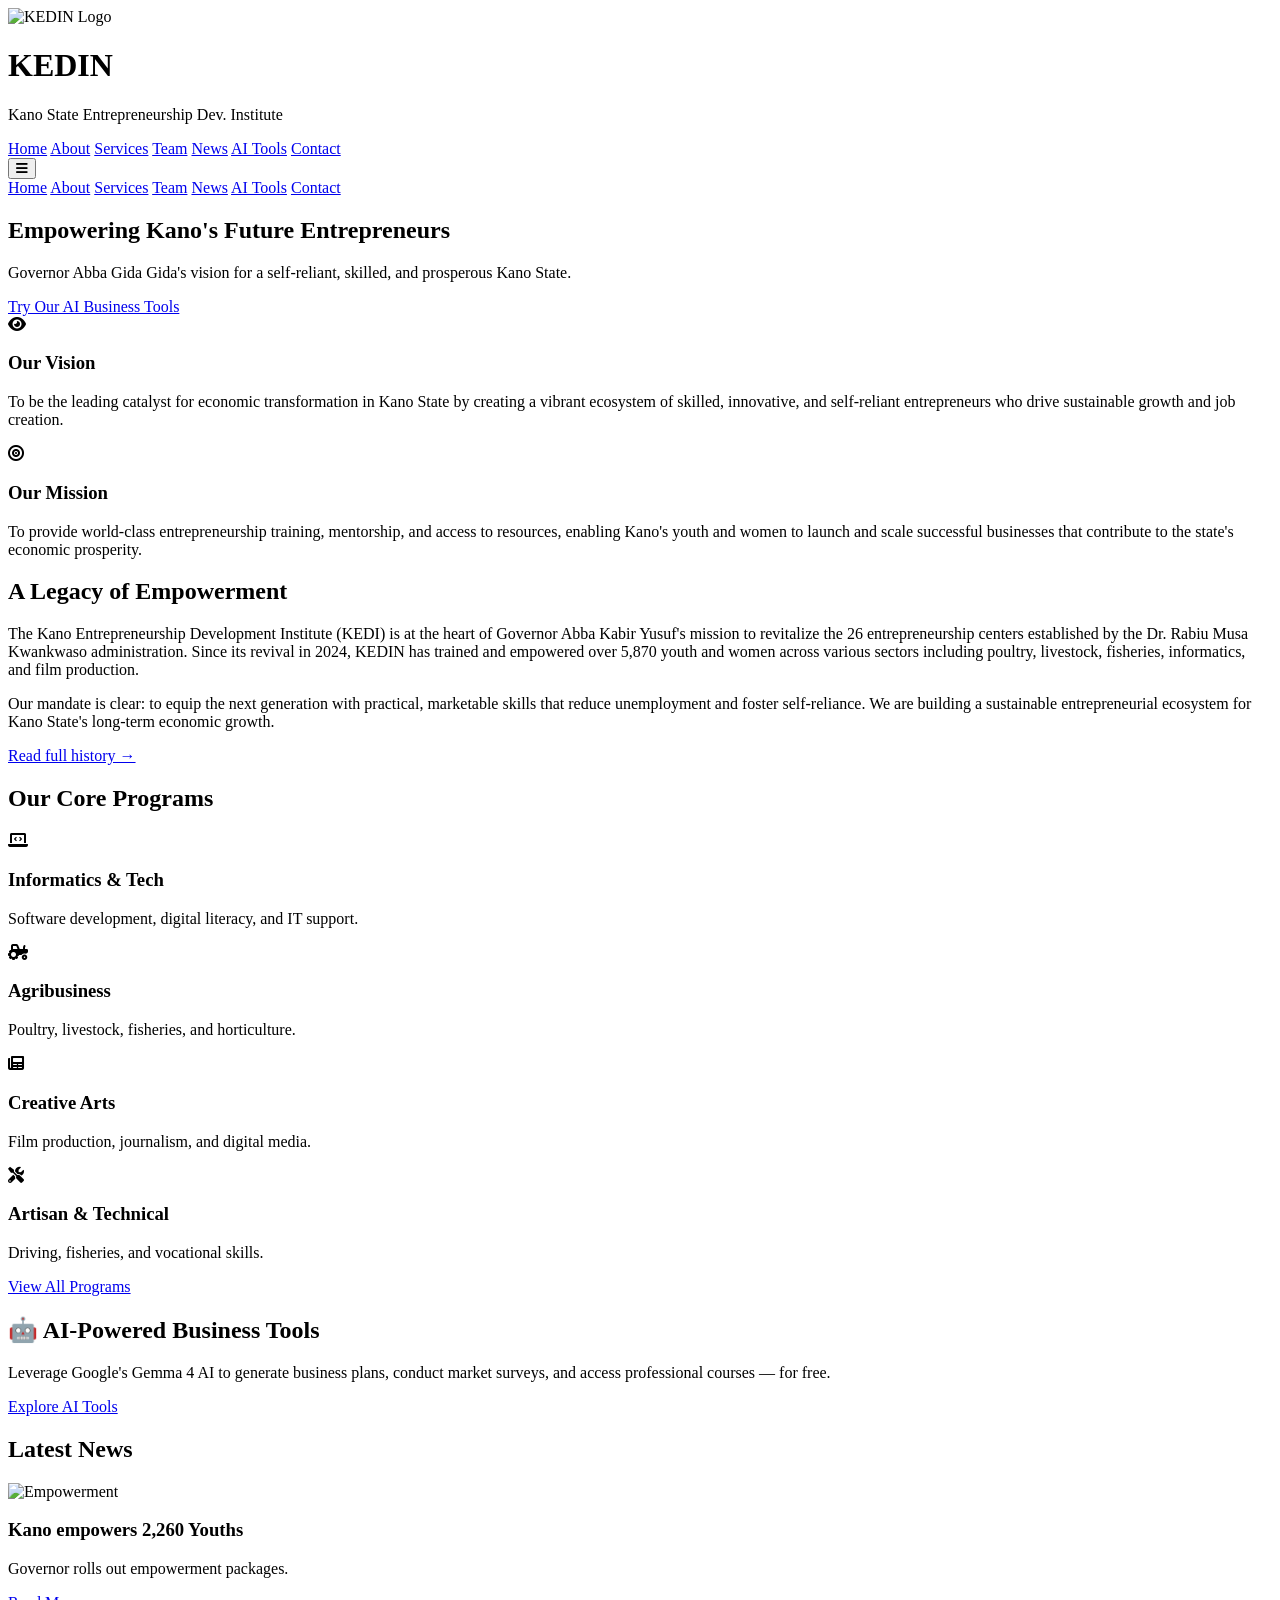
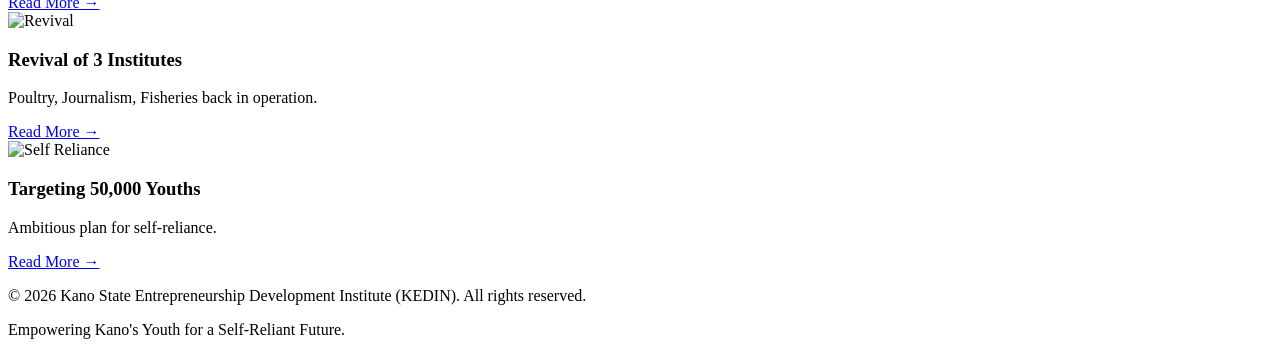
==== index.html @ 8b66e17a "Create index.html" ====
<!DOCTYPE html>
<html lang="en">
<head>
    <meta charset="UTF-8">
    <meta name="viewport" content="width=device-width, initial-scale=1.0">
    <title>Kano State Entrepreneurship Development Institute (KEDIN) - Home</title>
    <script src="https://cdn.tailwindcss.com"></script>
    <link rel="stylesheet" href="https://cdnjs.cloudflare.com/ajax/libs/font-awesome/6.0.0-beta3/css/all.min.css">
    <link rel="stylesheet" href="css/style.css">
</head>
<body class="bg-gray-50">

    <!-- HEADER (identical across all pages, you can copy this block) -->
    <header class="bg-white shadow-md sticky top-0 z-50">
        <div class="container mx-auto px-4 py-3 flex items-center justify-between">
            <div class="flex items-center space-x-3">
                <img src="images/logo.png" alt="KEDIN Logo" class="w-12 h-12 object-contain">
                <div>
                    <h1 class="text-xl font-bold text-gray-800">KEDIN</h1>
                    <p class="text-xs text-gray-500">Kano State Entrepreneurship Dev. Institute</p>
                </div>
            </div>
            <nav class="hidden md:flex space-x-8 font-medium">
                <a href="index.html" class="nav-link text-green-700 border-b-2 border-green-700 pb-1">Home</a>
                <a href="about.html" class="nav-link text-gray-600 hover:text-green-700">About</a>
                <a href="services.html" class="nav-link text-gray-600 hover:text-green-700">Services</a>
                <a href="team.html" class="nav-link text-gray-600 hover:text-green-700">Team</a>
                <a href="news.html" class="nav-link text-gray-600 hover:text-green-700">News</a>
                <a href="ai-tools.html" class="nav-link text-gray-600 hover:text-green-700">AI Tools</a>
                <a href="contact.html" class="nav-link text-gray-600 hover:text-green-700">Contact</a>
            </nav>
            <div class="md:hidden">
                <button id="mobile-menu-btn" class="text-gray-600 focus:outline-none">
                    <i class="fas fa-bars text-2xl"></i>
                </button>
            </div>
        </div>
        <div id="mobile-menu" class="md:hidden hidden bg-white px-4 pb-4 flex flex-col space-y-3">
            <a href="index.html" class="text-green-700 font-medium">Home</a>
            <a href="about.html" class="text-gray-600">About</a>
            <a href="services.html" class="text-gray-600">Services</a>
            <a href="team.html" class="text-gray-600">Team</a>
            <a href="news.html" class="text-gray-600">News</a>
            <a href="ai-tools.html" class="text-gray-600">AI Tools</a>
            <a href="contact.html" class="text-gray-600">Contact</a>
        </div>
    </header>

    <!-- HERO SECTION with 7-image slider -->
    <section class="hero-slider h-[600px] flex items-center justify-center text-white text-center relative" style="background-image: url('images/hero1.jpg');">
        <div class="absolute inset-0 bg-black bg-opacity-60"></div>
        <div class="relative z-10 max-w-4xl mx-auto px-4 fade-in">
            <h2 class="text-4xl md:text-6xl font-bold mb-4">Empowering Kano's Future Entrepreneurs</h2>
            <p class="text-xl mb-8">Governor Abba Gida Gida's vision for a self-reliant, skilled, and prosperous Kano State.</p>
            <a href="ai-tools.html" class="bg-green-600 hover:bg-green-700 text-white font-bold py-3 px-8 rounded-full text-lg transition duration-300 shadow-lg">Try Our AI Business Tools</a>
        </div>
        <!-- Slider Dots (7 dots) -->
        <div class="absolute bottom-5 left-1/2 transform -translate-x-1/2 flex space-x-2 z-10">
            <span class="slider-dot w-3 h-3 bg-white rounded-full cursor-pointer" data-slide="0"></span>
            <span class="slider-dot w-3 h-3 bg-gray-400 rounded-full cursor-pointer" data-slide="1"></span>
            <span class="slider-dot w-3 h-3 bg-gray-400 rounded-full cursor-pointer" data-slide="2"></span>
            <span class="slider-dot w-3 h-3 bg-gray-400 rounded-full cursor-pointer" data-slide="3"></span>
            <span class="slider-dot w-3 h-3 bg-gray-400 rounded-full cursor-pointer" data-slide="4"></span>
            <span class="slider-dot w-3 h-3 bg-gray-400 rounded-full cursor-pointer" data-slide="5"></span>
            <span class="slider-dot w-3 h-3 bg-gray-400 rounded-full cursor-pointer" data-slide="6"></span>
        </div>
    </section>

    <!-- VISION & MISSION -->
    <section class="py-16 bg-white">
        <div class="container mx-auto px-4 grid grid-cols-1 md:grid-cols-2 gap-8">
            <div class="bg-green-50 p-8 rounded-lg shadow-sm border border-green-100 fade-in card-hover">
                <i class="fas fa-eye text-4xl text-green-700 mb-4"></i>
                <h3 class="text-2xl font-bold text-gray-800 mb-3">Our Vision</h3>
                <p class="text-gray-700 leading-relaxed">To be the leading catalyst for economic transformation in Kano State by creating a vibrant ecosystem of skilled, innovative, and self-reliant entrepreneurs who drive sustainable growth and job creation.</p>
            </div>
            <div class="bg-blue-50 p-8 rounded-lg shadow-sm border border-blue-100 fade-in card-hover">
                <i class="fas fa-bullseye text-4xl text-blue-700 mb-4"></i>
                <h3 class="text-2xl font-bold text-gray-800 mb-3">Our Mission</h3>
                <p class="text-gray-700 leading-relaxed">To provide world-class entrepreneurship training, mentorship, and access to resources, enabling Kano's youth and women to launch and scale successful businesses that contribute to the state's economic prosperity.</p>
            </div>
        </div>
    </section>

    <!-- BRIEF HISTORY -->
    <section class="py-16 bg-gray-100">
        <div class="container mx-auto px-4">
            <h2 class="text-3xl font-bold text-center mb-12 text-gray-800">A Legacy of Empowerment</h2>
            <div class="max-w-4xl mx-auto bg-white p-8 rounded-lg shadow-md fade-in">
                <p class="text-gray-700 leading-relaxed mb-4">The Kano Entrepreneurship Development Institute (KEDI) is at the heart of Governor Abba Kabir Yusuf's mission to revitalize the 26 entrepreneurship centers established by the Dr. Rabiu Musa Kwankwaso administration. Since its revival in 2024, KEDIN has trained and empowered over 5,870 youth and women across various sectors including poultry, livestock, fisheries, informatics, and film production.</p>
                <p class="text-gray-700 leading-relaxed">Our mandate is clear: to equip the next generation with practical, marketable skills that reduce unemployment and foster self-reliance. We are building a sustainable entrepreneurial ecosystem for Kano State's long-term economic growth.</p>
                <a href="about.html" class="mt-4 inline-block text-green-700 font-medium hover:underline">Read full history →</a>
            </div>
        </div>
    </section>

    <!-- PROGRAMS HIGHLIGHTS -->
    <section class="py-16 bg-white">
        <div class="container mx-auto px-4">
            <h2 class="text-3xl font-bold text-center mb-12 text-gray-800">Our Core Programs</h2>
            <div class="grid grid-cols-1 sm:grid-cols-2 lg:grid-cols-4 gap-6">
                <div class="bg-white p-6 rounded-lg shadow-lg border-t-4 border-green-500 card-hover">
                    <i class="fas fa-laptop-code text-4xl text-green-600 mb-3"></i>
                    <h3 class="font-bold text-xl mb-2">Informatics & Tech</h3>
                    <p class="text-gray-600">Software development, digital literacy, and IT support.</p>
                </div>
                <div class="bg-white p-6 rounded-lg shadow-lg border-t-4 border-blue-500 card-hover">
                    <i class="fas fa-tractor text-4xl text-blue-600 mb-3"></i>
                    <h3 class="font-bold text-xl mb-2">Agribusiness</h3>
                    <p class="text-gray-600">Poultry, livestock, fisheries, and horticulture.</p>
                </div>
                <div class="bg-white p-6 rounded-lg shadow-lg border-t-4 border-yellow-500 card-hover">
                    <i class="fas fa-newspaper text-4xl text-yellow-600 mb-3"></i>
                    <h3 class="font-bold text-xl mb-2">Creative Arts</h3>
                    <p class="text-gray-600">Film production, journalism, and digital media.</p>
                </div>
                <div class="bg-white p-6 rounded-lg shadow-lg border-t-4 border-red-500 card-hover">
                    <i class="fas fa-tools text-4xl text-red-600 mb-3"></i>
                    <h3 class="font-bold text-xl mb-2">Artisan & Technical</h3>
                    <p class="text-gray-600">Driving, fisheries, and vocational skills.</p>
                </div>
            </div>
            <div class="text-center mt-10">
                <a href="services.html" class="btn-gradient text-white font-bold py-3 px-8 rounded-full">View All Programs</a>
            </div>
        </div>
    </section>

    <!-- AI TOOLS TEASER -->
    <section class="py-16 bg-gradient-to-r from-green-50 to-blue-50">
        <div class="container mx-auto px-4 text-center">
            <h2 class="text-3xl font-bold mb-6 text-gray-800">🤖 AI-Powered Business Tools</h2>
            <p class="text-gray-600 max-w-2xl mx-auto mb-8">Leverage Google's Gemma 4 AI to generate business plans, conduct market surveys, and access professional courses — for free.</p>
            <a href="ai-tools.html" class="btn-gradient text-white font-bold py-3 px-8 rounded-full">Explore AI Tools</a>
        </div>
    </section>

    <!-- LATEST NEWS PREVIEW -->
    <section class="py-16 bg-white">
        <div class="container mx-auto px-4">
            <h2 class="text-3xl font-bold text-center mb-12 text-gray-800">Latest News</h2>
            <div class="grid grid-cols-1 md:grid-cols-3 gap-8">
                <div class="bg-white rounded-lg shadow-md overflow-hidden card-hover">
                    <img src="images/news1.jpg" alt="Empowerment" class="w-full h-48 object-cover">
                    <div class="p-6">
                        <h3 class="font-bold text-xl mb-2">Kano empowers 2,260 Youths</h3>
                        <p class="text-gray-600 mb-4">Governor rolls out empowerment packages.</p>
                        <a href="news.html" class="text-green-700 font-medium hover:underline">Read More →</a>
                    </div>
                </div>
                <div class="bg-white rounded-lg shadow-md overflow-hidden card-hover">
                    <img src="images/news2.jpg" alt="Revival" class="w-full h-48 object-cover">
                    <div class="p-6">
                        <h3 class="font-bold text-xl mb-2">Revival of 3 Institutes</h3>
                        <p class="text-gray-600 mb-4">Poultry, Journalism, Fisheries back in operation.</p>
                        <a href="news.html" class="text-green-700 font-medium hover:underline">Read More →</a>
                    </div>
                </div>
                <div class="bg-white rounded-lg shadow-md overflow-hidden card-hover">
                    <img src="images/news3.jpg" alt="Self Reliance" class="w-full h-48 object-cover">
                    <div class="p-6">
                        <h3 class="font-bold text-xl mb-2">Targeting 50,000 Youths</h3>
                        <p class="text-gray-600 mb-4">Ambitious plan for self-reliance.</p>
                        <a href="news.html" class="text-green-700 font-medium hover:underline">Read More →</a>
                    </div>
                </div>
            </div>
        </div>
    </section>

    <!-- FOOTER -->
    <footer class="bg-gray-900 text-white py-8">
        <div class="container mx-auto px-4 text-center">
            <p>&copy; 2026 Kano State Entrepreneurship Development Institute (KEDIN). All rights reserved.</p>
            <p class="text-gray-400 text-sm mt-2">Empowering Kano's Youth for a Self-Reliant Future.</p>
        </div>
    </footer>

    <script src="js/main.js"></script>
</body>
</html>
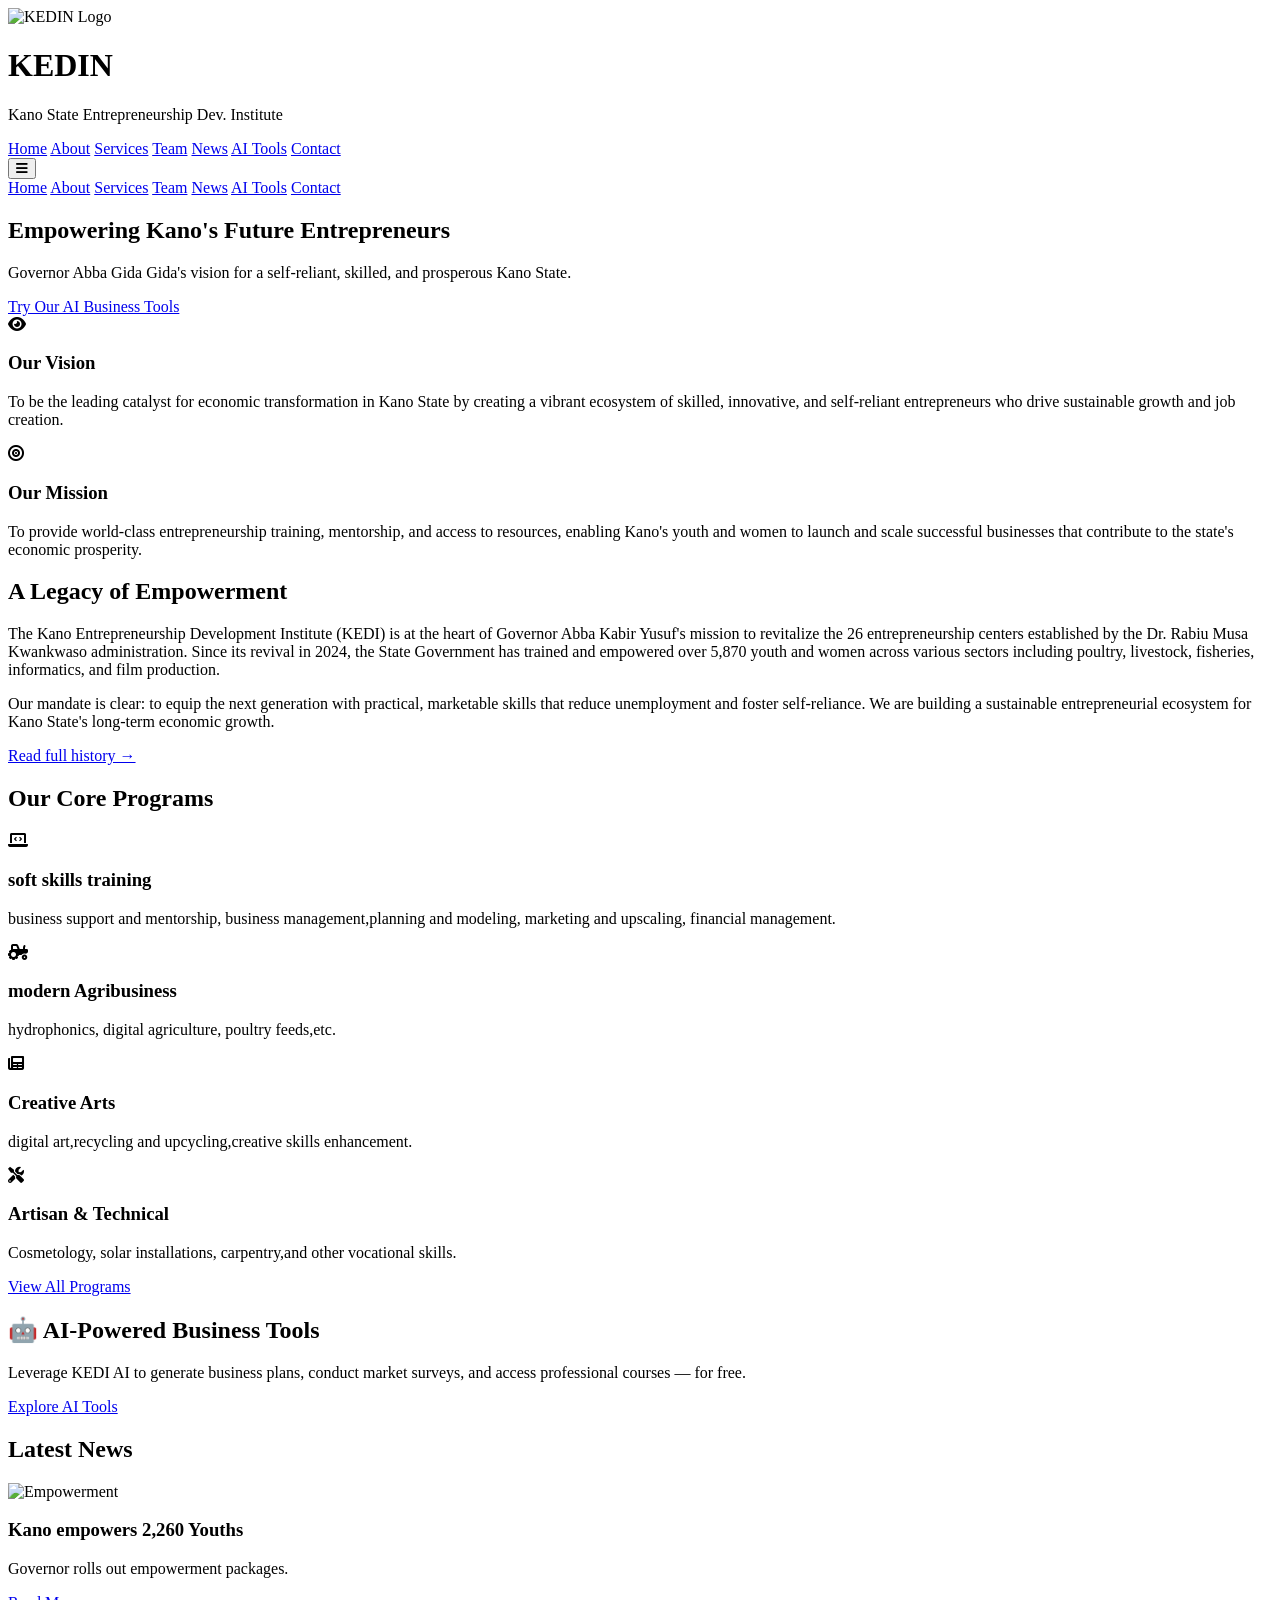
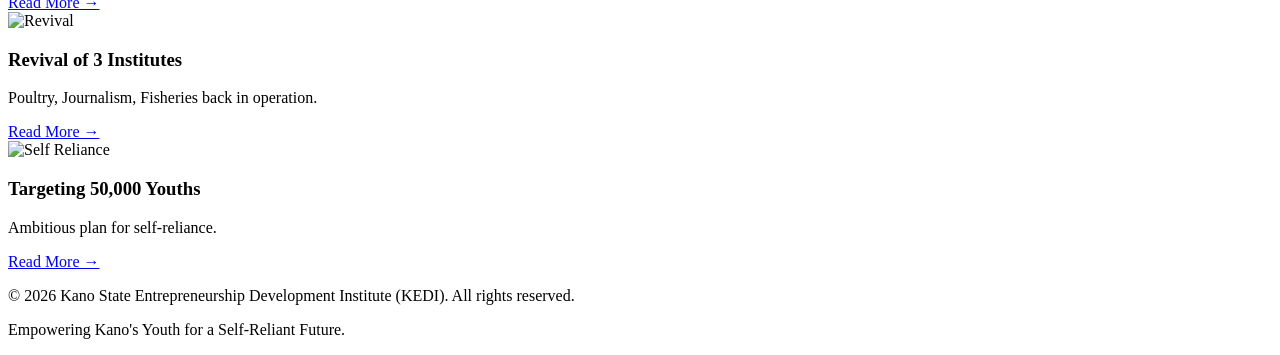
==== commit 8b14156e: "Update index.html" ====
--- a/index.html
+++ b/index.html
@@ -3,7 +3,7 @@
 <head>
     <meta charset="UTF-8">
     <meta name="viewport" content="width=device-width, initial-scale=1.0">
-    <title>Kano State Entrepreneurship Development Institute (KEDIN) - Home</title>
+    <title>Kano State Entrepreneurship Development Institute (KEDI) - Home</title>
     <script src="https://cdn.tailwindcss.com"></script>
     <link rel="stylesheet" href="https://cdnjs.cloudflare.com/ajax/libs/font-awesome/6.0.0-beta3/css/all.min.css">
     <link rel="stylesheet" href="css/style.css">
@@ -87,7 +87,7 @@
         <div class="container mx-auto px-4">
             <h2 class="text-3xl font-bold text-center mb-12 text-gray-800">A Legacy of Empowerment</h2>
             <div class="max-w-4xl mx-auto bg-white p-8 rounded-lg shadow-md fade-in">
-                <p class="text-gray-700 leading-relaxed mb-4">The Kano Entrepreneurship Development Institute (KEDI) is at the heart of Governor Abba Kabir Yusuf's mission to revitalize the 26 entrepreneurship centers established by the Dr. Rabiu Musa Kwankwaso administration. Since its revival in 2024, KEDIN has trained and empowered over 5,870 youth and women across various sectors including poultry, livestock, fisheries, informatics, and film production.</p>
+                <p class="text-gray-700 leading-relaxed mb-4">The Kano Entrepreneurship Development Institute (KEDI) is at the heart of Governor Abba Kabir Yusuf's mission to revitalize the 26 entrepreneurship centers established by the Dr. Rabiu Musa Kwankwaso administration. Since its revival in 2024, the State Government has trained and empowered over 5,870 youth and women across various sectors including poultry, livestock, fisheries, informatics, and film production.</p>
                 <p class="text-gray-700 leading-relaxed">Our mandate is clear: to equip the next generation with practical, marketable skills that reduce unemployment and foster self-reliance. We are building a sustainable entrepreneurial ecosystem for Kano State's long-term economic growth.</p>
                 <a href="about.html" class="mt-4 inline-block text-green-700 font-medium hover:underline">Read full history →</a>
             </div>
@@ -101,23 +101,23 @@
             <div class="grid grid-cols-1 sm:grid-cols-2 lg:grid-cols-4 gap-6">
                 <div class="bg-white p-6 rounded-lg shadow-lg border-t-4 border-green-500 card-hover">
                     <i class="fas fa-laptop-code text-4xl text-green-600 mb-3"></i>
-                    <h3 class="font-bold text-xl mb-2">Informatics & Tech</h3>
-                    <p class="text-gray-600">Software development, digital literacy, and IT support.</p>
+                    <h3 class="font-bold text-xl mb-2">soft skills training </h3>
+                    <p class="text-gray-600">business support and mentorship, business management,planning and modeling, marketing and upscaling, financial management.</p>
                 </div>
                 <div class="bg-white p-6 rounded-lg shadow-lg border-t-4 border-blue-500 card-hover">
                     <i class="fas fa-tractor text-4xl text-blue-600 mb-3"></i>
-                    <h3 class="font-bold text-xl mb-2">Agribusiness</h3>
-                    <p class="text-gray-600">Poultry, livestock, fisheries, and horticulture.</p>
+                    <h3 class="font-bold text-xl mb-2">modern Agribusiness</h3>
+                    <p class="text-gray-600">hydrophonics, digital agriculture, poultry feeds,etc.</p>
                 </div>
                 <div class="bg-white p-6 rounded-lg shadow-lg border-t-4 border-yellow-500 card-hover">
                     <i class="fas fa-newspaper text-4xl text-yellow-600 mb-3"></i>
                     <h3 class="font-bold text-xl mb-2">Creative Arts</h3>
-                    <p class="text-gray-600">Film production, journalism, and digital media.</p>
+                    <p class="text-gray-600">digital art,recycling and upcycling,creative skills enhancement.</p>
                 </div>
                 <div class="bg-white p-6 rounded-lg shadow-lg border-t-4 border-red-500 card-hover">
                     <i class="fas fa-tools text-4xl text-red-600 mb-3"></i>
                     <h3 class="font-bold text-xl mb-2">Artisan & Technical</h3>
-                    <p class="text-gray-600">Driving, fisheries, and vocational skills.</p>
+                    <p class="text-gray-600">Cosmetology, solar installations, carpentry,and other vocational skills.</p>
                 </div>
             </div>
             <div class="text-center mt-10">
@@ -130,7 +130,7 @@
     <section class="py-16 bg-gradient-to-r from-green-50 to-blue-50">
         <div class="container mx-auto px-4 text-center">
             <h2 class="text-3xl font-bold mb-6 text-gray-800">🤖 AI-Powered Business Tools</h2>
-            <p class="text-gray-600 max-w-2xl mx-auto mb-8">Leverage Google's Gemma 4 AI to generate business plans, conduct market surveys, and access professional courses — for free.</p>
+            <p class="text-gray-600 max-w-2xl mx-auto mb-8">Leverage KEDI AI to generate business plans, conduct market surveys, and access professional courses — for free.</p>
             <a href="ai-tools.html" class="btn-gradient text-white font-bold py-3 px-8 rounded-full">Explore AI Tools</a>
         </div>
     </section>
@@ -171,7 +171,7 @@
     <!-- FOOTER -->
     <footer class="bg-gray-900 text-white py-8">
         <div class="container mx-auto px-4 text-center">
-            <p>&copy; 2026 Kano State Entrepreneurship Development Institute (KEDIN). All rights reserved.</p>
+            <p>&copy; 2026 Kano State Entrepreneurship Development Institute (KEDI). All rights reserved.</p>
             <p class="text-gray-400 text-sm mt-2">Empowering Kano's Youth for a Self-Reliant Future.</p>
         </div>
     </footer>
